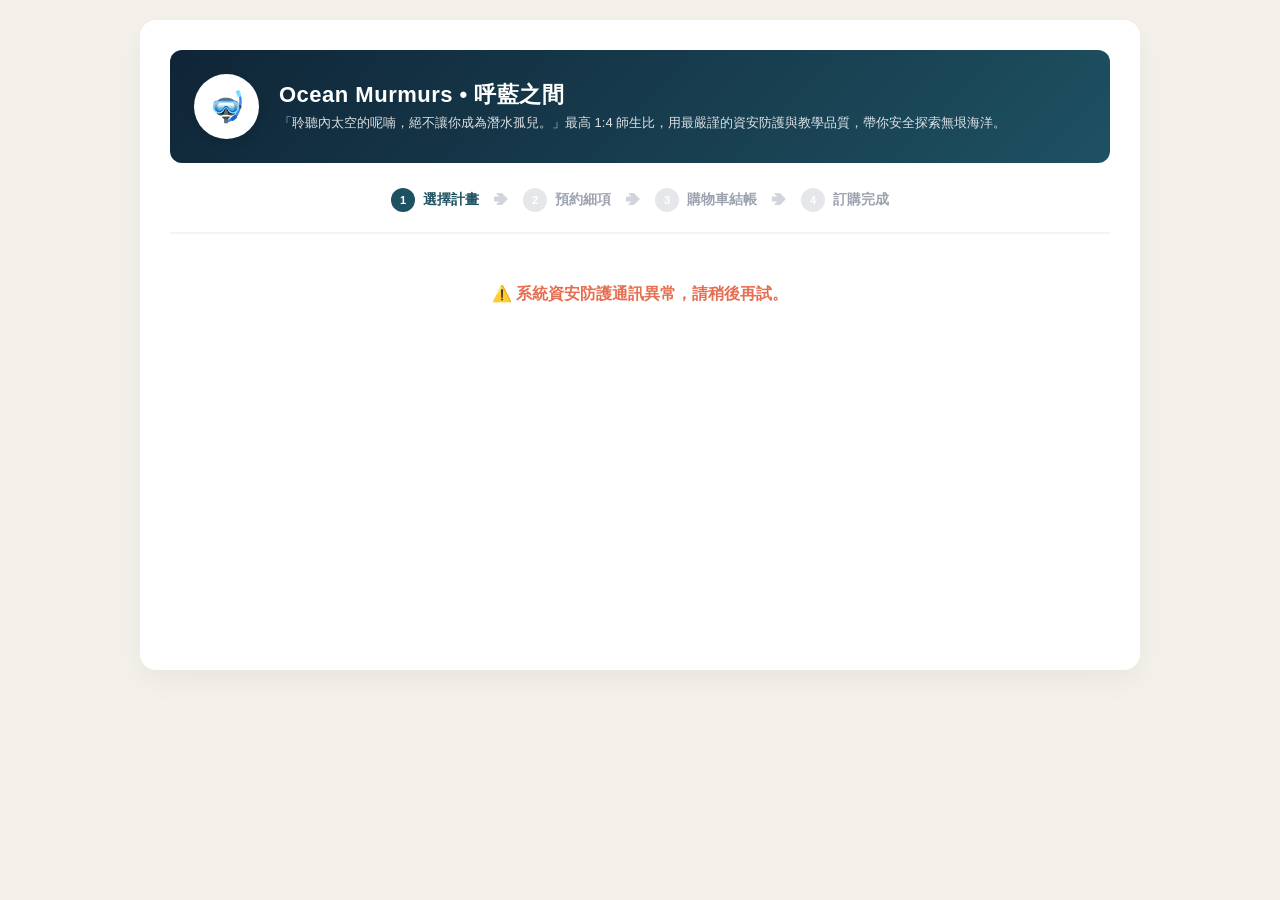
==== index7.html @ fcb880e2 "Add files via upload" ====
<!DOCTYPE html>
<html lang="zh-TW">
<head>
    <meta charset="UTF-8">
    <meta name="viewport" content="width=device-width, initial-scale=1.0">
    <title>Ocean Murmurs • 呼藍之間 | 線上預約系統</title>
    <script src="https://static.line-scdn.net/liff/edge/2/sdk.js"></script>
    <style>
        :root {
            --primary-teal: #1E5162;
            --accent-coral: #E76F51;
            --bg-sand: #F4F1EA;
            --white: #FFFFFF;
            --text-dark: #1F2937;
            --gray-light: #F3F4F6;
            --gray-border: #E5E7EB;
            --text-muted: #94A3B8;
        }

        * { box-sizing: border-box; margin: 0; padding: 0; font-family: -apple-system, BlinkMacSystemFont, "Segoe UI", Roboto, sans-serif; }
        body { background-color: var(--bg-sand); color: var(--text-dark); padding: 20px 10px; }
        
        .container { max-width: 1000px; margin: 0 auto; background: var(--white); border-radius: 16px; overflow: hidden; box-shadow: 0 10px 30px rgba(0,0,0,0.05); min-height: 650px; padding: 30px; position: relative; }

        /* 👑 頂部品牌識別 Banner */
        .brand-section { display: flex; align-items: center; gap: 20px; background: linear-gradient(135deg, #0F2537, var(--primary-teal)); color: white; padding: 24px; border-radius: 12px; margin-bottom: 25px; }
        .brand-logo-img { width: 65px; height: 65px; background: white; border-radius: 50%; display: flex; align-items: center; justify-content: center; font-size: 30px; box-shadow: 0 4px 10px rgba(0,0,0,0.1); flex-shrink: 0; }
        .brand-text h1 { font-size: 22px; font-weight: 700; letter-spacing: 0.5px; }
        .brand-text p { font-size: 13px; opacity: 0.85; margin-top: 4px; line-height: 1.4; }

        /* 🧭 步驟進度條 */
        .steps-bar { display: flex; justify-content: center; align-items: center; gap: 15px; margin-bottom: 30px; border-bottom: 2px solid var(--gray-light); padding-bottom: 20px; font-size: 14px; font-weight: 600; color: #9CA3AF; }
        .step-item { display: flex; align-items: center; gap: 8px; }
        .step-item.active { color: var(--primary-teal); }
        .step-number { width: 24px; height: 24px; border-radius: 50%; background: #E5E7EB; color: white; display: flex; align-items: center; justify-content: center; font-size: 11px; }
        .step-item.active .step-number { background: var(--primary-teal); }
        .step-arrow { color: #D1D5DB; }

        /* SPA 區塊切換 */
        .view-section { display: none; }
        .view-section.active { display: block; animation: fadeIn 0.3s ease-in-out; }

        /* 📂 分類大標題樣式 */
        .category-title { font-size: 16px; font-weight: 700; color: var(--primary-teal); margin: 35px 0 15px 0; border-left: 4px solid var(--primary-teal); padding-left: 10px; display: flex; align-items: center; gap: 6px; }
        .category-title:first-of-type { margin-top: 10px; }

        /* 📊 階段一：產品清單格線 */
        .product-grid { display: grid; grid-template-columns: repeat(3, 1fr); gap: 20px; margin-bottom: 25px; }
        .product-card { border: 1px solid var(--gray-border); border-radius: 12px; overflow: hidden; background: var(--white); display: flex; flex-direction: column; justify-content: space-between; transition: transform 0.2s, box-shadow 0.2s; }
        .product-card:hover { transform: translateY(-4px); box-shadow: 0 8px 20px rgba(0,0,0,0.06); }
        /*.p-img-placeholder { height: 145px; background: linear-gradient(135deg, #2A6F85, var(--primary-teal)); color: white; display: flex; flex-direction: column; justify-content: center; align-items: center; padding: 15px; text-align: center; position: relative; }*/
        /* 📊 階段一：產品卡片頂部區塊樣式（支援動態背景圖與防搶視覺遮罩） */
        .p-img-placeholder { 
            height: 145px; 
            /* 預設無背景圖時的漸層色底 */
            background: linear-gradient(135deg, #2A6F85, var(--primary-teal)); 
            background-size: cover;
            background-position: center;
            color: white; 
            display: flex; 
            flex-direction: column; 
            justify-content: center; 
            align-items: center; 
            padding: 15px; 
            text-align: center; 
            position: relative; 
            z-index: 1;
        }
        
        /* 當有背景圖時，自動透過偽元素加上一層 55% 的深色資安防護濾鏡，確保白字清晰 */
        .p-img-placeholder.has-bg::before {
            content: "";
            position: absolute;
            top: 0; left: 0; right: 0; bottom: 0;
            background: rgba(15, 37, 55, 0.55); /* 暗色遮罩，可依喜好調整 0.55 的透明度 */
            z-index: -1;
        }
        
        /* 確保標題與 Badge 在遮罩之上 */
        .p-img-placeholder > * {
            position: relative;
            z-index: 2;
        }
        .p-img-placeholder h3 { font-size: 15px; margin-top: 8px; line-height: 1.4; font-weight: 600; }
        .p-badge { background: rgba(255,255,255,0.2); font-size: 11px; padding: 2px 8px; border-radius: 4px; width: fit-content; font-weight: 600; }
        .p-content { padding: 18px; flex-grow: 1; display: flex; flex-direction: column; justify-content: space-between; }
        .p-price { font-size: 16px; font-weight: 700; color: var(--accent-coral); margin-bottom: 15px; }

        /* 🔒 舊生學員限定卡片樣式 */
        .product-card.locked-item { border-color: #CBD5E1; background: #FAFAFA; cursor: pointer; }
        .product-card.locked-item:hover { transform: translateY(-4px); box-shadow: 0 8px 20px rgba(0,0,0,0.06); }
        .product-card.locked-item .p-img-placeholder { background: linear-gradient(135deg, #4A626A, #455A64); /*background: linear-gradient(135deg, #A855F7, #7E22CE); */ }
        /* 按鈕改為一致的深灰藍，維持簡約風格 */
        .product-card.locked-item .btn-order {  background: #455A64; }
        .product-card.locked-item .btn-order:hover { background: #1A282D; }
        /* 文字顏色也改為統一的深色或灰色系 */
        .product-card.locked-item .p-price { color: #4A626A !important; }

        /* 🏁 階段二：精美雙欄佈局 */
        .detail-layout { display: grid; grid-template-columns: 1.1fr 0.9fr; gap: 35px; align-items: start; }
        .carousel-wrapper { width: 100%; position: relative; border-radius: 12px; overflow: hidden; box-shadow: 0 4px 12px rgba(0,0,0,0.05); }
        .carousel-aspect-ratio { width: 100%; padding-top: 100%; position: relative; }
        .carousel-container { position: absolute; top: 0; left: 0; width: 100%; height: 100%; display: flex; overflow-x: auto; scroll-snap-type: x mandatory; scroll-behavior: smooth; }
        .carousel-container::-webkit-scrollbar { display: none; }
        .carousel-slide { min-width: 100%; height: 100%; scroll-snap-align: start; }
        .carousel-slide img { width: 100%; height: 100%; object-fit: cover; }
        .carousel-nav-btn { position: absolute; top: 50%; transform: translateY(-50%); background: rgba(0,0,0,0.3); color: white; border: none; width: 36px; height: 36px; border-radius: 50%; cursor: pointer; display: flex; align-items: center; justify-content: center; font-weight: bold; font-size: 18px; z-index: 2; }
        .carousel-nav-btn.prev { left: 10px; }
        .carousel-nav-btn.next { right: 10px; }

        /* 🕒 時段按鈕格線佈局樣式 */
        .slots-grid { display: grid; grid-template-columns: repeat(2, 1fr); gap: 10px; margin-top: 5px; }
        .slot-btn { padding: 12px; background: var(--gray-light); border: 1px solid var(--gray-border); border-radius: 8px; text-align: center; font-size: 13px; font-weight: 500; cursor: pointer; transition: all 0.2s; }
        .slot-btn:hover { background: #E5E7EB; }
        .slot-btn.selected { background: var(--primary-teal); color: var(--white); border-color: var(--primary-teal); font-weight: 600; }
        .alert-box { background: #EFF6FF; border: 1px solid #BFDBFE; color: #1E40AF; padding: 12px; border-radius: 8px; font-size: 13px; margin-top: 10px; line-height: 1.5; display: none; }

        /* 💡 產品說明與排版樣式 */
        .text-info-block { margin-bottom: 25px; border-bottom: 1px solid var(--gray-border); padding-bottom: 20px; }
        .text-info-block h2 { font-size: 22px; color: #111827; font-weight: 700; margin-bottom: 8px; line-height: 1.3; }
        .info-price-row { font-size: 24px; font-weight: 700; color: #1A5A70; margin-bottom: 6px; display: flex; align-items: baseline; gap: 6px; }
        .info-price-row small { font-size: 14px; font-weight: 500; color: #4B5563; }
        .info-promo-subtext { font-size: 13px; color: var(--accent-coral); font-weight: 600; margin-bottom: 4px; }
        .info-original-price { font-size: 13px; color: var(--text-muted); text-decoration: line-through; font-weight: 400; }
        .info-system-declare { font-size: 13px; color: #4B5563; margin: 12px 0 20px 0; border-bottom: 1px solid var(--gray-light); padding-bottom: 12px; }
        .info-system-declare a { color: #50A3BA; text-decoration: none; }
        .info-paragraph { font-size: 14px; color: #2C3E50; line-height: 1.7; margin-bottom: 12px; font-weight: 400; }
        .info-paragraph b { font-weight: 700; color: #111827; }
        .info-warm-notice { font-size: 14px; color: var(--accent-coral); font-weight: 700; line-height: 1.6; margin-top: 18px; margin-bottom: 12px; }
        .info-links-area { margin-top: 15px; display: flex; flex-direction: column; gap: 8px; }
        .info-redirect-link { font-size: 14px; color: #2B9BB4; text-decoration: none; display: flex; align-items: center; gap: 4px; font-weight: 500; }
        .info-redirect-link:hover { text-decoration: underline; }

        /* 🟢 原始按鈕與表單樣式 */
        .btn-order { width: 100%; padding: 12px; background: var(--primary-teal); color: white; border: none; border-radius: 6px; cursor: pointer; font-weight: 600; text-align: center; white-space: nowrap; transition: background 0.2s ease; font-size: 14px; }
        .btn-order:hover { background: #153F4C; }
        .btn-order:active { transform: scale(0.99); }
        
        .button-group { display: flex; gap: 12px; margin-top: 25px; width: 100%; }
        .btn-back { flex: 1; padding: 14px 16px; background: var(--white); color: var(--primary-teal); border: 1px solid var(--primary-teal); border-radius: 8px; font-size: 14px; font-weight: 600; cursor: pointer; text-align: center; white-space: nowrap; transition: all 0.2s; }
        .btn-back:hover { background: var(--gray-light); }
        .btn-next { flex: 1.4; padding: 14px 16px; background: var(--accent-coral); color: white; border: none; border-radius: 8px; font-size: 14px; font-weight: 600; cursor: pointer; text-align: center; white-space: nowrap; transition: background 0.2s; }
        .btn-next:hover { background: #D95D3F; }

        .btn-line-redirect { background: #06C755 !important; color: white !important; font-weight: 700 !important; }
        .btn-line-redirect:hover { background: #05A647 !important; }

        .checkout-layout { display: grid; grid-template-columns: 1.2fr 1fr; gap: 30px; }
        .cart-table { width: 100%; border-collapse: collapse; margin-bottom: 20px; }
        .cart-table th { background: var(--gray-light); padding: 12px; text-align: left; font-size: 14px; }
        .cart-table td { padding: 15px 12px; border-bottom: 1px solid var(--gray-border); font-size: 14px; }
        .deposit-notice { font-size: 12px; color: var(--accent-coral); font-weight: bold; margin-top: 4px; }
        .order-summary-box { background: var(--gray-light); padding: 20px; border-radius: 12px; }
        .summary-row { display: flex; justify-content: space-between; margin-bottom: 12px; font-size: 14px; }
        .summary-row.total { border-top: 1px solid #D1D5DB; padding-top: 12px; font-size: 18px; font-weight: 700; color: var(--accent-coral); }
        .success-view { text-align: center; padding: 40px 20px; }
        .success-icon { font-size: 48px; color: #10B981; margin-bottom: 15px; }

        .form-group { margin-bottom: 20px; }
        .form-group label { display: block; font-size: 14px; font-weight: 600; color: var(--primary-teal); margin-bottom: 8px; }
        .form-group input[type="text"], .form-group input[type="email"], .form-group input[type="date"], .form-group select { width: 100%; padding: 12px; border: 1px solid var(--gray-border); border-radius: 8px; font-size: 14px; outline: none; transition: border 0.2s; background-color: var(--white); }
        .form-group input:focus, .form-group select:focus { border-color: var(--primary-teal); }

        .modal-overlay { position: fixed; top: 0; left: 0; width: 100%; height: 100%; background: rgba(15, 37, 55, 0.6); display: flex; justify-content: center; align-items: center; z-index: 999; opacity: 0; pointer-events: none; transition: opacity 0.3s ease; }
        .modal-overlay.open { opacity: 1; pointer-events: auto; }
        .modal-content { background: var(--white); width: 90%; max-width: 480px; padding: 25px; border-radius: 16px; box-shadow: 0 20px 40px rgba(0,0,0,0.2); animation: modalSlide 0.3s ease; }
        .modal-data-row { display: flex; border-bottom: 1px dashed var(--gray-border); padding: 6px 0; font-size: 14px; }
        .modal-label { width: 110px; color: #64748B; font-weight: 500; }
        .modal-value { flex: 1; font-weight: 600; }

        @keyframes fadeIn { from { opacity: 0; transform: translateY(8px); } to { opacity: 1; transform: translateY(0); } }
        @keyframes modalSlide { from { transform: translateY(20px); opacity: 0; } to { transform: translateY(0); opacity: 1; } }
        
        @media (max-width: 850px) { 
            .product-grid { grid-template-columns: 1fr; } 
            .detail-layout, .checkout-layout { grid-template-columns: 1fr; } 
        }

        /* 💳 金流選單優化 */
        .payment-select-wrapper { position: relative; width: 100%; }
        .payment-select-wrapper select { width: 100%; padding: 14px 16px; font-size: 14px; font-weight: 600; color: var(--text-dark); background-color: var(--white); border: 1px solid var(--gray-border); border-radius: 8px; outline: none; cursor: pointer; transition: all 0.2s ease; -webkit-appearance: none; -moz-appearance: none; appearance: none; }
        .payment-select-wrapper select:hover { border-color: #CBD5E1; }
        .payment-select-wrapper select:focus { border-color: var(--primary-teal); box-shadow: 0 0 0 3px rgba(30, 81, 98, 0.08); }
        .payment-select-wrapper::after { content: "▼"; font-size: 10px; color: var(--primary-teal); position: absolute; right: 16px; top: 50%; transform: translateY(-50%); pointer-events: none; opacity: 0.8; transition: opacity 0.2s; }
        .payment-select-wrapper:hover::after { opacity: 1; }

        

        /* 載入動畫容器 */
#loading-overlay {
    position: fixed; top: 0; left: 0; width: 100vw; height: 100vh;
    background: var(--bg-sand);
    display: flex; flex-direction: column; justify-content: center; align-items: center;
    z-index: 99999;
}

.diver-loader {
    width: 80px; 
    animation: swimUpDown 2s ease-in-out infinite;
    position: relative; z-index: 10;
}

#bubble-container {
    position: absolute; top: 0; left: 0; right: 0; bottom: 0;
    width: 100%; height: 100%; overflow: hidden; pointer-events: none;
    z-index: 5;
}

/* 🟢 核心修正：統一的氣泡標準樣式 */
.bubble {
    position: absolute;
    /* 讓出發點死死鎖定在螢幕中央（文字與潛水員嘴巴附近） */
    top: 52%; 
    width: 12px; height: 12px;
    background: radial-gradient(circle at 30% 30%, rgba(255, 255, 255, 0.9), rgba(186, 230, 253, 0.7));
    border-radius: 50%;
    border: 2px solid rgba(255, 255, 255, 0.9);
    box-shadow: 0 0 8px rgba(125, 211, 252, 0.6);
    /* 預設隱藏，開始動的時候才出現 */
    opacity: 0;
    animation: bubbleRiseUp 2.5s ease-in infinite; /* 統一的向上漂浮動畫，持續 2.5 秒，無限循環 */
}

/* 🟢 核心修正：利用 CSS 分配每顆氣泡不同的左右位置與延遲時間 */
.b1 { left: 48%; animation-delay: 0s; }
.b2 { left: 51%; animation-delay: 0.3s; width: 8px; height: 8px; }
.b3 { left: 47%; animation-delay: 0.6s; width: 16px; height: 16px; }
.b4 { left: 53%; animation-delay: 0.9s; }
.b5 { left: 49%; animation-delay: 1.2s; width: 6px; height: 6px; }
.b6 { left: 52%; animation-delay: 1.5s; width: 14px; height: 14px; }
.b7 { left: 50%; animation-delay: 1.8s; }
.b8 { left: 46%; animation-delay: 2.1s; width: 10px; height: 10px; }

/* 🟢 核心修正：標準的向上漂浮動畫 */
@keyframes bubbleRiseUp {
    0% {
        transform: translate(0, 0) scale(0.6);
        opacity: 0;
    }
    10% {
        opacity: 1; /* 出發後立刻現形 */
    }
    90% {
        opacity: 0.8;
    }
    100% {
        /* 精準向上飄移半個螢幕以上，並微微往左右晃動，模擬真實氣泡 */
        transform: translate(var(--mx, 15px), -60vh) scale(1.3);
        opacity: 0;
    }
}

@keyframes swimUpDown {
    0%, 100% { transform: translateY(0); }
    50% { transform: translateY(-10px); }
}
    </style>
</head>
<body>

<div id="loading-overlay">
    <div id="bubble-container">
        <div class="bubble b1"></div>
        <div class="bubble b2"></div>
        <div class="bubble b3"></div>
        <div class="bubble b4"></div>
        <div class="bubble b5"></div>
        <div class="bubble b6"></div>
        <div class="bubble b7"></div>
        <div class="bubble b8"></div>
    </div>
    
    <img src="images/sea.png" class="diver-loader" alt="Diver">
    
    <div style="color: var(--primary-teal); font-weight: 600; margin-top: 20px; text-align: center; z-index: 20;">
        <span id="loading-text">正準備深潛至內太空...</span><br>
        <span style="font-size: 13px; font-weight: normal; color: #64748B;" id="loading-sub">請稍後，「Ocean Murmurs • 呼藍之間」系統正在確認課程項目。</span>
    </div>
</div>

<div class="container">
    <div class="brand-section">
        <div class="brand-logo-img">🤿</div>
        <div class="brand-text">
            <h1>Ocean Murmurs • 呼藍之間</h1>
            <p>「聆聽內太空的呢喃，絕不讓你成為潛水孤兒。」最高 1:4 師生比，用最嚴謹的資安防護與教學品質，帶你安全探索無垠海洋。</p>
        </div>
    </div>

    <div class="steps-bar">
        <div class="step-item active" id="step1-label"><span class="step-number">1</span> 選擇計畫</div>
        <div class="step-arrow">➔</div>
        <div class="step-item" id="step2-label"><span class="step-number">2</span> 預約細項</div>
        <div class="step-arrow">➔</div>
        <div class="step-item" id="step3-label"><span class="step-number">3</span> 購物車結帳</div>
        <div class="step-arrow">➔</div>
        <div class="step-item" id="step4-label"><span class="step-number">4</span> 訂購完成</div>
    </div>

    <div id="section-list" class="view-section active"></div>

    <div id="section-detail" class="view-section">
        <div class="detail-layout">
            <div class="info-side-block">
                <div class="carousel-wrapper">
                    <div class="carousel-aspect-ratio">
                        <button class="carousel-nav-btn prev" type="button" onclick="scrollCarousel(-1)">‹</button>
                        <button class="carousel-nav-btn next" type="button" onclick="scrollCarousel(1)">›</button>
                        <div class="carousel-container" id="carouselId">
                            <div class="carousel-slide"><img src="https://images.unsplash.com/photo-1544551763-46a013bb70d5?q=80&w=600&auto=format&fit=cover"></div>
                            <div class="carousel-slide"><img src="https://images.unsplash.com/photo-1682687220063-4742bd7fd538?q=80&w=600&auto=format&fit=cover"></div>
                        </div>
                    </div>
                </div>
            </div>

            <div class="detail-form">
                <div class="text-info-block" id="dynamic-product-info"></div>
                <div id="booking-fields-wrapper">
                    <div class="form-group">
                        <label>預約日期 *</label>
                        <input type="date" id="bookingDate" onchange="handleDateChange()">
                        <div id="fdAlert" class="alert-box"></div>
                    </div>
                    <div class="form-group">
                        <label>選擇預約時段場次 *</label>
                        <div class="slots-grid"></div>
                    </div>
                    <div class="form-group">
                        <label>預約人數 *</label>
                        <select id="paxCount">
                            <option value="1">1 人</option>
                        </select>
                    </div>
                    <div class="form-group">
                        <label>▎針對性技巧加選服務 (可多選)</label>
                        <!-- 🟢 舊的 select 刪掉，改成這格 div 容器，用來動態塞入多個 Checkbox -->
                        <div id="addon-checkbox-container" style="display: flex; flex-direction: column; gap: 10px; margin-top: 8px; background: #F9FAFB; padding: 12px; border-radius: 8px; border: 1px solid var(--gray-border);">
                            <!-- JS 會把多選框自動生在這裡 -->
                        </div>
                    </div>
                </div>
                <div class="button-group" id="detail-action-buttons"></div>
            </div>
        </div>
    </div>

    <div id="section-cart" class="view-section">
        <div class="checkout-layout">
            <div>
                <h3 style="margin-bottom: 15px; color: var(--primary-teal);">🛒 您的購物車明細</h3>
                <table class="cart-table">
                    <thead>
                        <tr>
                            <th>商品項目</th>
                            <th>售價</th>
                            <th>數量 / 天數</th>
                            <th>小計</th>
                        </tr>
                    </thead>
                    <!-- 🟢 改為動態容器，JS 會在這裡把主商品與加購項目一條條列出來 -->
                    <tbody id="cart-tbody">
                        <!-- 動態渲染區域 -->
                    </tbody>
                </table>

                <h3 style="margin-bottom: 15px; color: var(--primary-teal); margin-top: 30px;">📋 安全報名學員資訊</h3>
                <div class="form-group">
                    <label>真實中文姓名 *</label>
                    <input type="text" id="custName" required placeholder="請輸入學員中文姓名">
                </div>
                <div class="form-group">
                    <label>聯絡 Email *</label>
                    <input type="email" id="custEmail" required placeholder="用於接收電子憑證信件">
                </div>
                <div class="form-group">
                    <label>LINE 安全認證 ID狀態 *</label>
                    <input type="text" id="lineIdDisplay" readonly style="background: #F3F4F6;" value="LINE ID 驗證中...">
                    <div id="lineWarning" class="line-warning-box" style="background: #FFF9E6; border: 1px solid #FFE0B2; color: #E65100; padding: 12px; border-radius: 8px; font-size: 13px; margin-top: 8px; line-height: 1.5; display: none;">
                        ⚠️ <b>系統提示</b>：未成功取得 LINE 憑證。請於付款後加入官方 LINE，並提供「中文姓名」與「訂單編號」以利手動綁定通知。
                    </div>
                </div>
            </div>

            <div>
                <div class="order-summary-box">
                    <h3 style="margin-bottom: 15px; border-bottom: 1px solid #D1D5DB; padding-bottom: 8px;">統一金流收銀台</h3>
                    
                    <div style="margin-bottom: 15px; background: #FFF; padding: 12px; border-radius: 8px; border: 1px solid var(--gray-border);">
                        <div class="form-group" style="margin-bottom: 10px;">
                            <label style="font-size: 13px; margin-bottom: 4px;">🎟️ 官方活動優惠碼</label>
                            <div style="display: flex; gap: 8px;">
                                <input type="text" id="promoCodeInput" placeholder="請輸入活動代碼" style="padding: 8px; font-size: 13px;">
                                <button type="button" class="btn-order" style="width: auto; padding: 0 12px; font-size: 13px;" onclick="validateCodeViaGAS('promo')">套用</button>
                            </div>
                            <div id="promoCodeMessage" style="font-size: 12px; margin-top: 4px; display: none;"></div>
                        </div>
                        
                        <div class="form-group" style="margin-bottom: 0;">
                            <label style="font-size: 13px; margin-bottom: 4px;">🤝 舊學員推薦人姓名/代碼</label>
                            <div style="display: flex; gap: 8px;">
                                <input type="text" id="referralCodeInput" placeholder="請輸入舊生姓名或代碼" style="padding: 8px; font-size: 13px;">
                                <button type="button" class="btn-order" style="width: auto; padding: 0 12px; font-size: 13px;" onclick="validateCodeViaGAS('referral')">綁定</button>
                            </div>
                            <div id="referralCodeMessage" style="font-size: 12px; margin-top: 4px; display: none;"></div>
                        </div>
                    </div>
                
                    <div class="summary-row"><span>商品全額總計</span><span id="summary-full-total"></span></div>
                    
                    <div class="summary-row" id="summary-promo-discount-row" style="color: #10B981; display: none;">
                        <span>活動代碼折抵 (現場折)</span><span id="summary-promo-discount">-$0</span>
                    </div>
                    <div class="summary-row" id="summary-referral-discount-row" style="color: #10B981; display: none;">
                        <span>舊帶新推薦折抵 (現場折)</span><span id="summary-referral-discount">-$0</span>
                    </div>
                
                    <div class="summary-row" style="color: #64748B;"><span>剩餘現場尾款 (現場付)</span><span id="summary-discount"></span></div>
                    
                    <div class="summary-row total"><span>本次應付訂金 (50%)</span><span id="summary-deposit"></span></div>
                    
                    <div style="margin-top: 20px;">
                        <label style="font-size: 13px; font-weight: 700; color: var(--primary-teal); display:block; margin-bottom: 8px;">選擇安全支付工具</label>
                        <div class="payment-select-wrapper">
                            <select id="paymentMethod">
                                <option value="credit_card">💳 PayUni 統一金流 - 線上刷卡</option>
                                <option value="line_pay">🟢 PayUni 統一金流 - LINE Pay 快速付</option>
                            </select>
                        </div>
                    </div>
                    <div class="button-group" style="flex-direction: column;">
                        <button class="btn-next" id="payBtn" style="width: 100%;" onclick="openConfirmationModal()">安全送出訂單並跳轉支付</button>
                        <button class="btn-back" style="width: 100%;" onclick="navigateBack()">← 返回修改日期場次</button>
                    </div>
                </div>
            </div>
        </div>
    </div>

    <div id="section-success" class="view-section">
        <div class="success-view">
            <div class="success-icon">✓</div>
            <h2>預約與訂金支付完成！</h2>
            <div style="max-width: 500px; margin: 40px auto 0 auto; text-align: left; background: var(--gray-light); padding: 25px; border-radius: 8px; font-size: 14px; line-height: 1.8;">
                <div style="font-weight: 700; color: var(--primary-teal); border-bottom: 1px solid #D1D5DB; margin-bottom: 8px; padding-bottom: 4px;">⚙️ 自動化即時通知處理狀態：</div>
                <div>📧 <b>Email 行前通知信</b>：已透過後端安全寄送至您的信箱。</div>
                <div>🟢 <b>LINE 官方客服通知</b>：資料已排隊處理，請注意您的 LINE 通知訊息。</div>
            </div>
            <button class="btn-next" style="max-width: 250px; margin-top: 35px;" onclick="resetAndReturnHome()">返回選擇其他計畫</button>
        </div>
    </div>
</div>

<div class="modal-overlay" id="confirmModal">
    <div class="modal-content">
        <div class="modal-header">🛡️ 報名資料安全核對</div>
        <div class="modal-body">
            <p style="margin-bottom: 12px; color: #64748B; font-size: 13px;">請確認以下資訊是否正確，送出後將加密傳輸至統一安全金流：</p>
            <div class="modal-data-row"><div class="modal-label">學員姓名</div><div class="modal-value" id="m-name"></div></div>
            <div class="modal-data-row"><div class="modal-label">電子信箱</div><div class="modal-value" id="m-email"></div></div>
            <div class="modal-data-row"><div class="modal-label">預約項目</div><div class="modal-value" id="m-plan"></div></div>
            <div class="modal-data-row"><div class="modal-label">預約時間</div><div class="modal-value" id="m-datetime"></div></div>
            <div class="modal-data-row"><div class="modal-label">預約人數</div><div class="modal-value" id="m-pax"></div></div>
            <div class="modal-data-row" style="border-bottom:none; margin-top:10px; background:#FFF5F3; padding:8px; border-radius:6px;">
                <div class="modal-label" style="color:var(--accent-coral);">本次應付訂金</div>
                <div class="modal-value" id="m-deposit" style="color:var(--accent-coral); font-size:16px;"></div>
            </div>
            <div class="button-group" style="margin-top: 20px;">
                <button class="btn-back" type="button" onclick="closeConfirmationModal()">返回修改</button>
                <button class="btn-next" type="button" onclick="executeFinalCheckout()">資料無誤，前往支付</button>
            </div>
        </div>
    </div>
</div>

<div class="modal-overlay" id="policyModal">
    <div class="modal-content" style="max-height: 80vh; overflow-y: auto; padding: 20px;">
        <!-- 彈窗標頭 -->
        <div class="modal-header" style="font-weight:700; font-size: 18px; margin-bottom:15px; border-bottom:1px solid #eee; padding-bottom:10px;">📜 課程細節與安全規範</div>
        
        <!-- 統一的內容區塊 -->
        <div class="modal-body" style="font-size: 14px; line-height: 1.8; color: #374151; text-align: left;">
            <p style="margin-bottom: 20px; color: #4b5563;">為了您的潛水安全，請務必詳細閱讀以下規範：</p>
            
            <!-- 第一部分 -->
            <p style="font-weight: bold; font-size: 15px; color: #1f2937; background-color: #f3f4f6; padding: 4px 10px; border-left: 4px solid #3b82f6; margin: 20px 0 10px 0;">一、健康與安全須知</p>
            <div style="padding-left: 8px;">
                <p style="margin-bottom: 12px;"><strong>1. 飲酒與熬夜規定：</strong> 潛水運動極度消耗體能且對身體狀況要求嚴格。潛水前 24 小時內嚴禁飲酒，且請務必保持充足睡眠。若現場經教練評估因宿醉、疲勞或熬夜導致身體狀況不佳，基於安全考量，教練有權拒絕您下水，該筆訂金恕不退還。</p>
                <p style="margin-bottom: 12px;"><strong>2. 健康申報：</strong> 如患有心臟病、高血壓、氣喘、癲癇、耳鼻喉疾病、近期手術或懷孕等情況，請務必於報名前主動告知。隱匿病情導致的任何風險須自行負責。</p>
                <p style="margin-bottom: 12px;"><strong>3. 身份核對：</strong> 請於課程當日攜帶個人有效身分證件（正本），以利保險登錄及身分核對。</p> 
            </div>

            <!-- 第二部分 -->
            <p style="font-weight: bold; font-size: 15px; color: #1f2937; background-color: #f3f4f6; padding: 4px 10px; border-left: 4px solid #3b82f6; margin: 25px 0 10px 0;">二、預訂與退改規範</p>
            <div style="padding-left: 8px;">
                <p style="margin-bottom: 12px;"><strong>1. 個人因素：</strong> 若因個人行程更動、遲到或未出席，訂金恕不退還。</p>
                <p style="margin-bottom: 12px;"><strong>2. 不可抗力因素：</strong> 若遇颱風、惡劣海況或政府發布相關禁令，導致無法執行水域活動，將優先協助更改日期，或依相關規定處理退費事宜。</p>
                <p style="margin-bottom: 12px;"><strong>3. 遲到規範：</strong> 為確保課程順利進行，請務必準時抵達指定地點。遲到超過 30 分鐘者，視同放棄當日課程，費用不予退還。</p>
            </div>

            <!-- 第三部分 -->
            <p style="font-weight: bold; font-size: 15px; color: #1f2937; background-color: #f3f4f6; padding: 4px 10px; border-left: 4px solid #3b82f6; margin: 25px 0 10px 0;">三、潛水注意事項</p>
            <div style="padding-left: 8px;">
                <p style="margin-bottom: 12px;"><strong>1. 物品保管：</strong> 請勿攜帶貴重物品至現場。</p>
                <p style="margin-bottom: 12px;"><strong>2. 安全紀律：</strong> 請務必遵從教練現場指導，嚴禁未經允許脫離隊伍或自行操作裝備。</p>
                <p style="margin-bottom: 12px;"><strong>3. 身體狀況：</strong> 若於潛水過程中感到身體不適（如耳壓無法平衡、暈眩等），請立即向教練示意，切勿勉強。</p>
            </div>

            <!-- 底部警告 -->
            <p style="margin-top: 25px; margin-bottom: 5px; font-weight: bold; color: #d97706; font-size: 14px; text-align: center;">⚠️ 報名即代表您已充分了解並同意上述安全規範。</p>
        </div>

        <!-- 關閉按鈕 -->
        <button class="btn-order" style="margin-top:20px;" onclick="closePolicyModal()">了解並關閉</button>
    </div>
</div>

<script>
    const BACKEND_URL = 'https://your-zeabur-app.zeabur.app'; 
    const LIFF_ID = 'YOUR_LINE_LIFF_ID'; 
    const GS_API_URL = 'https://script.google.com/macros/s/AKfycbz9pbUvdLHiTWmhgsEJNYbcF5UbNx-N1_1SS2fyEVLAjLShMzuJiNtVW1iFp-lmvk6W/exec'; 
    const lineid = '@898yqsqi'; // @您的LINEID，若需要測試可直接填入開發者的LINE ID
    const OM_Img_Url = 'https://images.unsplash.com/photo-1544551763-46a013bb70d5?q=80&w=600&auto=format&fit=cover'; // 潛水品牌形象主圖防破版

    let PLAN_DETAILS = {}; 
    let currentOrder = { 
        code: '', name: '', basePrice: 0, addonCode: '', addonPrice: 0, 
        date: '', slot: '', pax: 1, fullTotal: 0, deposit: 0,
        // 新增以下欄位用於儲存優惠狀態
        promoCode: '', promoDiscount: 0,
        referralCode: '', referralDiscount: 0
    };
    let userIdToken = '';
    let selectedSlotText = '';
    let currentStep = 1;

    const STEP_VIEWS = {
        1: { section: 'section-list', label: 'step1-label' },
        2: { section: 'section-detail', label: 'step2-label' },
        3: { section: 'section-cart', label: 'step3-label' },
        4: { section: 'section-success', label: 'step4-label' }
    };

    /**
     * ─── 核心功能 1：從 Google Sheet API 撈取並動態建構資料 ───
     */
    async function fetchPlanDetails() {
        try {
            const response = await fetch(GS_API_URL);
            const result = await response.json();
            if (result.success) {
                PLAN_DETAILS = result.data;
                console.log('🎉 Google Sheet 資料庫整合成功：', PLAN_DETAILS);
                
                // 1. 執行列表渲染
                renderProductList();
                
                // 2. 🟢 關鍵修正：資料渲染成功後，優雅淡出並完全關閉 Loading 遮罩，絕不與主網頁重疊
                const loader = document.getElementById('loading-overlay');
                if (loader) {
                    loader.style.opacity = '0';
                    loader.style.transition = 'opacity 0.5s ease';
                    setTimeout(() => {
                        loader.style.display = 'none';
                    }, 500); // 0.5秒淡出動畫結束後，徹底從 DOM 中隱藏
                }
                
                // 3. 處理步驟與路由路由切換
                const urlParams = new URLSearchParams(window.location.search);
                const stepFromUrl = parseInt(urlParams.get('step')) || 1;
                changeStep(stepFromUrl, false); 
            } else {
                console.error('Google Sheet 資料解析錯誤');
                hideLoaderFallback();
            }
        } catch (error) {
            console.error('無法連線至 Google Sheet API。', error);
            hideLoaderFallback();
            
            // 系統異常防呆提示
            const sectionList = document.getElementById('section-list');
            if (sectionList) {
                sectionList.innerHTML = '<div style="color:var(--accent-coral); padding:20px; text-align:center; font-weight:600;">⚠️ 系統資安防護通訊異常，請稍後再試。</div>';
            }
        }
    }

    // 🟢 防呆輔助函式：確保通訊失敗時，也不會讓轉圈/潛水員卡在網頁畫面上
    function hideLoaderFallback() {
        const loader = document.getElementById('loading-overlay');
        if (loader) {
            loader.style.display = 'none';
        }
    }

    /**
     * ─── 核心功能 2：動態渲染第一頁的產品分組列表 ───
     */
    function renderProductList() {
        const sectionList = document.getElementById('section-list');
        if (!sectionList || Object.keys(PLAN_DETAILS).length === 0) return;
        
        // 根據 API 中的 kindName 自動分組 (單一事實來源)
        const grouped = Object.values(PLAN_DETAILS).reduce((acc, p) => {
            if(!acc[p.kindName]) acc[p.kindName] = [];
            acc[p.kindName].push(p);
            return acc;
        }, {});

        let listHTML = '';

        for (const [catName, products] of Object.entries(grouped)) {
            const isTour = catName.includes('休閒潛旅');
            listHTML += `<div class="category-title">${catName}</div><div class="product-grid">`;
            
            products.sort((a,b) => a.sort - b.sort).forEach(product => {
                const isLocked = product.id.startsWith('tour_');
                
                // 1. 萃取圖片網址 (優先用 bgurl，沒有就自動抓 carousel 第一張)
                //【超級防呆改動】：優先看 bgurl 有沒有填，如果沒填，自動拿 carousel 的第一張圖網址當背景
                let targetImgUrl = "";
                if (product.bgurl && product.bgurl.trim() !== "") {
                    targetImgUrl = product.bgurl.trim();
                } else if (product.carousel && product.carousel.length > 0 && product.carousel[0].url) {
                    targetImgUrl = product.carousel[0].url.trim();
                }
    
                const hasBg = targetImgUrl !== "";
                let cardStyle = "";
                
                // 2. 🟢 修正錯誤的 CSS 拼接：多重背景必須相互獨立，不能把 url() 塞進 linear-gradient() 括號裡
                if (isLocked) {
                    if (hasBg) {
                        // 有圖的舊生專區：深灰藍半透明遮罩層 (第一層) + 試算表圖片 (第二層)
                        cardStyle = `background-image: linear-gradient(135deg, rgba(74, 98, 106, 0.85), rgba(69, 90, 100, 0.85)), url('${targetImgUrl}');`;
                    } else {
                        // 沒圖的舊生專區：純色漸層
                        cardStyle = `background-image: linear-gradient(135deg, #4A626A, #455A64);`;
                    }
                    cardStyle += ` background-size: cover; background-position: center; background-repeat: no-repeat;`;
                } else if (hasBg) {
                    // 常規課程：輕度遮罩層 + 圖片
                    cardStyle = `background-image: linear-gradient(rgba(30, 81, 98, 0.2), rgba(15, 37, 55, 0.4)), url('${targetImgUrl}'); background-size: cover; background-position: center; background-repeat: no-repeat;`;
                }

                let badgeText = product.promoText ? product.promoText.split('！')[0].split('（')[0] : '精選推薦';
                if (isLocked) badgeText = '舊生學員限定';   
                
                // ──────────────────────────────────────────────────────────────
                // 🟢 新增：動態判斷列表卡片是否顯示原價（帶刪除線）
                // ──────────────────────────────────────────────────────────────
                let cardPriceHTML = "";
                if (isLocked) {
                    cardPriceHTML = '★ 點此查看行程藍圖';
                } else {
                    const currentPrice = Number(product.price).toLocaleString();
                    const originalPrice = Number(product.originalPrice).toLocaleString();
                    
                    // 如果有填原價，且原價大於目前售價，就加上刪除線樣式顯示
                    if (product.originalPrice && Number(product.originalPrice) > Number(product.price)) {
                        cardPriceHTML = `NT$ ${currentPrice} <span class="info-original-price" style="margin-left:6px; font-size:12px; color:var(--text-muted); text-decoration:line-through; font-weight:400;">原價 NT$ ${originalPrice}</span>`;
                    } else {
                        cardPriceHTML = `NT$ ${currentPrice}`;
                    }
                }
                // ──────────────────────────────────────────────────────────────

                listHTML += `
                    <div class="product-card ${isLocked ? 'locked-item' : ''}" >
                        <div class="p-img-placeholder ${hasBg && !isLocked ? 'has-bg' : ''}" style="${cardStyle}">
                            <span class="p-badge">${badgeText}</span>
                            <h3>${product.title.split('｜')[0]}</h3>
                        </div>
                        <div class="p-content">
                            <p style="font-size: 13px; color:#6B7280; margin-bottom: 10px;">${product.ActivityDescription ? product.ActivityDescription.substring(0, 100) : ''}...</p>
                            
                            <!-- 🟢 替換此處：直接引入剛剛動態組裝好的 cardPriceHTML -->
                            <div class="p-price" style="${isLocked ? 'color:#455A64; font-size:14px;' : ''}">${cardPriceHTML}</div>
                            
                            <button class="btn-order" style="${isLocked ? 'background:#455A64;' : ''}" onclick="selectProduct('${product.id}', '${product.title.split('｜')[0]}', ${product.price})">${isLocked ? '查看計畫細節' : '立即預訂'}</button>
                        </div>
                    </div>`;
                
                //listHTML += `
                //    <div class="product-card ${isLocked ? 'locked-item' : ''}" >
                //        <div class="p-img-placeholder ${hasBg && !isLocked ? 'has-bg' : ''}" style="${cardStyle}">
                //            <span class="p-badge">${badgeText}</span>
                //            <h3>${product.title.split('｜')[0]}</h3>
                //        </div>
                //        <div class="p-content">
                //            <p style="font-size: 13px; color:#6B7280; margin-bottom: 10px;">${product.warmNotice ? product.warmNotice.substring(0, 30) : ''}...</p>
                //            
                //            <!-- 🟢 替換此處：直接引入剛剛動態組裝好的 cardPriceHTML -->
                //            <div class="p-price" style="${isLocked ? 'color:#455A64; font-size:14px;' : ''}">${cardPriceHTML}</div>
                //            
                //            <button class="btn-order" style="${isLocked ? 'background:#455A64;' : ''}" onclick="selectProduct('${product.id}', '${product.title.split('｜')[0]}', ${product.price})">${isLocked ? '查看計畫細節' : '立即預訂'}</button>
                //        </div>
                //    </div>`;
            });
            listHTML += `</div>`;
        }
        sectionList.innerHTML = listHTML;
    }

    /**
     * ─── 核心功能 3：網頁與 LINE LIFF 初始化 ───
     */
    async function initLIFF() {
        // 🟢 調整順序：先優雅等待 API 撈取與初次渲染完畢後，再發起 LINE 身分憑證握手
        await fetchPlanDetails(); 
        try {
            await liff.init({ liffId: LIFF_ID });
            if (!liff.isLoggedIn()) {
                liff.login();
            } else {
                userIdToken = liff.getIDToken(); 
                document.getElementById('lineIdDisplay').value = "✓ LINE 安全憑證金鑰已就緒";
                document.getElementById('lineIdDisplay').style.color = "#10B981";
            }
        } catch (error) {
            document.getElementById('lineIdDisplay').value = "⚠️ 未能成功取得 LINE 綁定";
            document.getElementById('lineIdDisplay').style.color = "#DC2626";
            document.getElementById('lineWarning').style.display = "block";
        }
        
        const urlParams = new URLSearchParams(window.location.search);
        if(!urlParams.has('step')) {
            history.replaceState({ step: 1 }, "Step 1", "?step=1");
        }
    }

    /**
     * ─── 核心功能 4：選擇產品並動態渲染時段場次與加購 ───
     */
    function selectProduct(code, name, price) {
        if (window.event) window.event.stopPropagation();

        const details = PLAN_DETAILS[code];
        if (!details) {
            alert('系統提示：找不到該項目的詳細資料。');
            return;
        }

        // ──────────────────────────────────────────────────────────────
        // 🟢 核心修改區域：動態渲染輪播圖 (Carousel Carousel Slide)
        // ──────────────────────────────────────────────────────────────
        const container = document.getElementById('carouselId');
        if (container) {
            // 先清空原本寫死的 Unsplash 測試圖片，並保留左右切換按鈕
            container.innerHTML = `
                <button class="carousel-nav-btn prev" type="button" onclick="scrollCarousel(-1)">‹</button>
                <button class="carousel-nav-btn next" type="button" onclick="scrollCarousel(1)">›</button>
            `;
     
            if (details.carousel && details.carousel.length > 0) {
                // 遍歷 API 回傳的 carousel 陣列，動態組裝 img 標籤
                details.carousel.forEach(imgObj => {
                    const slide = document.createElement('div');
                    slide.className = 'carousel-slide';
                    slide.innerHTML = `<img src="${imgObj.url}" alt="${imgObj.text || '呼藍之間'}" loading="lazy">`;
                    container.appendChild(slide);
                });
            } else if (details.bgurl && details.bgurl.trim() !== "") {
                // 防呆機制：若 carousel 欄位剛好沒填，則自動降級使用主 bgurl 填滿單張輪播
                const slide = document.createElement('div');
                slide.className = 'carousel-slide';
                slide.innerHTML = `<img src="${details.bgurl}" alt="${name}" loading="lazy">`;
                container.appendChild(slide);
            } else {
                // 完全無圖時的預設潛水品牌形象主圖防破版
                const slide = document.createElement('div');
                slide.className = 'carousel-slide';
                slide.innerHTML = `<img src="${OM_Img_Url}" alt="Ocean Murmurs">`;
                container.appendChild(slide);
            }
            
            // 渲染完成後，強制重設輪播圖捲軸回到最左側第一張
            container.scrollLeft = 0;
        }
        // ──────────────────────────────────────────────────────────────
        // 🟢 核心修改區域結束（下方維持你原本的 infoHTML、fieldsWrapper 邏輯即可）
        // ──────────────────────────────────────────────────────────────


        currentOrder.code = code;
        currentOrder.name = name;
        currentOrder.basePrice = Number(price);

        const infoBlock = document.getElementById('dynamic-product-info');
        const fieldsWrapper = document.getElementById('booking-fields-wrapper');
        const buttonGroup = document.getElementById('detail-action-buttons');

        // ──────────────────────────────────────────────────────────────
        // 🟢 修改區域：補上原價顯示邏輯
        // ──────────────────────────────────────────────────────────────
        let priceHTML = "";
        if (code.startsWith('tour_')) {
            priceHTML = '<small>OceanMurmurs 學員專屬行程 • 不開放線上直接預訂</small>';
        } else {
            const price = Number(details.price).toLocaleString();
            const originalPrice = Number(details.originalPrice).toLocaleString();
            
            // 如果有原價且原價大於售價，才顯示刪除線的原價
            if (details.originalPrice > details.price) {
                priceHTML = `NT$ ${price} <span class="info-original-price" style="margin-left:9px;">原價 NT$ ${originalPrice}</span>`;
            } else {
                priceHTML = `NT$ ${price}`;
            }
        }

        let infoHTML = `<h2>${details.title}</h2>
                        <div class="info-price-row">${priceHTML}</div>
                        <div class="info-system-declare">※ 此為線上系統，<a href="javascript:void(0)" onclick="openPolicyModal()">課程細節與安全規範政策內容請至此瀏覽</a>。</div>`;
        // 🟢 動態組裝介紹內文，將試算表的 admin_note (我的說明) 漂亮地顯示在畫面上
        //let infoHTML = `<h2>${details.title}</h2>
        //                <div class="info-price-row">${priceHTML}</div>
        //                
        //                <!-- 新增：如果有 admin_note 說明，用一格漂亮的小區塊呈現包含項目 -->
        //                ${details.admin_note ? `
        //                    <div style="background: #F8FAFC; border: 1px solid #E2E8F0; padding: 12px; border-radius: 8px; margin: 15px 0; font-size: 13.5px; line-height: 1.6; color: #334155;">
        //                        <strong style="color: var(--primary-teal); display: block; margin-bottom: 4px;">📦 方案包含項目說明：</strong>
        //                        ${details.admin_note}
        //                    </div>
        //                ` : ''}
        //                
        //                <div class="info-system-declare">※ 此為線上系統，<a href="javascript:void(0)" onclick="openPolicyModal()">課程細節與安全規範政策內容請至此瀏覽</a>。</div>`;
        // ──────────────────────────────────────────────────────────────

        
        if (details.paragraphs && details.paragraphs.length > 0) {
            details.paragraphs.forEach(p => infoHTML += `<p class="info-paragraph">${p}</p>`);
        }
        infoHTML += `<div class="info-warm-notice">${details.warmNotice}</div>`;
        infoBlock.innerHTML = infoHTML;

        // 如果是舊生限定的潛旅區塊，隱藏時段表單，直接導向官方 LINE 客服索取簡章
        if (code.startsWith('tour_')) {
            fieldsWrapper.style.display = 'none';
            buttonGroup.innerHTML = `<button class="btn-back" type="button" onclick="navigateBack()">← 返回計畫列表</button>
                                     <button class="btn-next btn-line-redirect" type="button" onclick="window.location.href='https://line.me/R/ti/p/${lineid}'">💬 私訊官方 LINE 索取專屬簡章</button>`;
        } else {
            fieldsWrapper.style.display = 'block';
            buttonGroup.innerHTML = `
                <button class="btn-back" type="button" onclick="navigateBack()">← 返回上一頁</button>
                <button class="btn-next" type="button" onclick="goToCart()">加入購物車並下一步</button>
            `;

            // 動態場次按鈕渲染
            const slotsGrid = document.querySelector('.slots-grid');
            slotsGrid.innerHTML = ''; 
            if (details.slots && details.slots.length > 0) {
                details.slots.forEach(slotName => {
                    const btn = document.createElement('div');
                    btn.className = 'slot-btn';
                    btn.innerText = slotName;
                    btn.onclick = function() {
                        document.querySelectorAll('.slot-btn').forEach(b => b.classList.remove('selected'));
                        btn.classList.add('selected');
                        selectedSlotText = slotName;
                    };
                    slotsGrid.appendChild(btn);
                });
            } else {
                slotsGrid.innerHTML = '<div style="color:var(--accent-coral); font-size:13px; padding: 5px 0; grid-column: span 2;">⚠️ 本方案無固定場次，報名後將由小編人工為您安排。</div>';
            }

            // ──────────────────────────────────────────────────────────────
            // 新增：根據資料庫 maxPax 動態生成預約人數下拉選單
            // 終極修正：對齊資料庫欄位名稱 details.peopleCount 動態生成人數選單
            // ──────────────────────────────────────────────────────────────
            const paxSelect = document.getElementById('paxCount');
            if (paxSelect) {
                paxSelect.innerHTML = ''; // 先清空下拉選單的舊選項
                
                // 🔑 關鍵改動：你的 Google Sheet 回傳欄位叫做 peopleCount，在此精準讀取
                const maxLimit = details.peopleCount ? parseInt(details.peopleCount) : 4; 
                
                // 跑迴圈動態吐出 1 到上限值的選單節點
                for (let i = 1; i <= maxLimit; i++) {
                    const opt = document.createElement('option');
                    opt.value = i;
                    // 當數值到達上限時，加上 (上限) 的防呆視覺提示
                    opt.innerText = i === maxLimit ? `${i} 人 (上限)` : `${i} 人`;
                    paxSelect.appendChild(opt);
                }
            }
            // ──────────────────────────────────────────────────────────────

            // 動態增值加購服務選單
            //const addonSelect = document.getElementById('addon-select');
            //addonSelect.innerHTML = '<option value="none" data-price="0">不加購額外服務</option>'; 
            //if (details.addons && details.addons.length > 0) {
            //    details.addons.forEach(addon => {
            //        const opt = document.createElement('option');
            //        opt.value = addon.type; 
            //        opt.setAttribute('data-price', addon.price);
            //        opt.innerText = `${addon.text} — +$${addon.price.toLocaleString()}`;
            //        addonSelect.appendChild(opt);
            //    });
            //}
            // ──────────────────────────────────────────────────────────────
            // 🟢 調整：將加購服務改為 Checkbox 多選框動態生成
            // ──────────────────────────────────────────────────────────────
            const addonContainer = document.getElementById('addon-checkbox-container');
            if (addonContainer) {
                addonContainer.innerHTML = ''; // 先刷空舊的容器内容
                
                if (details.addons && details.addons.length > 0) {
                    details.addons.forEach((addon, index) => {
                        const wrapper = document.createElement('div');
                        wrapper.style.display = 'flex';
                        wrapper.style.alignItems = 'center';
                        wrapper.style.gap = '10px';
                        wrapper.style.cursor = 'pointer';
                        
                        // 建立 Checkbox 本體
                        const chk = document.createElement('input');
                        chk.type = 'checkbox';
                        chk.className = 'addon-checkbox-item';
                        chk.value = addon.type;
                        chk.id = `addon_chk_${index}`;
                        chk.setAttribute('data-price', addon.price);
                        chk.setAttribute('data-text', addon.text);

                        // 🟢 新增：把 API 的 hours 欄位埋入 HTML 屬性中，如果沒有寫預設為 0
                        chk.setAttribute('data-hours', addon.hours || 0);
                        
                        // 處理事件：勾選時立即重新計算金額（選填：如果你希望在 Step 2 就能即時看到金額）
                        // chk.onchange = function() { ... }; 

                        // 建立 Label 標籤文字
                        const lbl = document.createElement('label');
                        lbl.htmlFor = `addon_chk_${index}`;
                        lbl.style.cursor = 'pointer';
                        lbl.style.fontSize = '13.5px';
                        lbl.style.fontWeight = '500';
                        lbl.style.marginBottom = '0'; // 覆蓋全域的 label margin
                        lbl.innerText = `${addon.text} ( +$${addon.price.toLocaleString()} )`;
                        
                        wrapper.appendChild(chk);
                        wrapper.appendChild(lbl);
                        addonContainer.appendChild(wrapper);
                    });
                } else {
                    addonContainer.innerHTML = '<div style="color:var(--text-muted); font-size:13px;">💡 本方案目前無可額外加購之輔助服務。</div>';
                }
            }
            // ──────────────────────────────────────────────────────────────
        }
        
        document.getElementById('bookingDate').value = "";
        selectedSlotText = '';
        changeStep(2);
        handleDateChange();
    }

    /**
     * ─── 核心功能 5：🟢 SPA 流程切換控制 (修正返回 Step 1 的空白破版邏輯) ───
     */
    function changeStep(targetStep, isPushState = true) {
        currentStep = targetStep;
        
        if (targetStep === 1 && Object.keys(PLAN_DETAILS).length > 0) {
            renderProductList();
        }

        document.querySelectorAll('.view-section').forEach(s => s.classList.remove('active'));
        
        const targetView = document.getElementById(STEP_VIEWS[targetStep].section);
        if (targetView) targetView.classList.add('active');
        
        document.querySelectorAll('.step-item').forEach(l => l.classList.remove('active'));
        const targetLabel = document.getElementById(STEP_VIEWS[targetStep].label);
        if (targetLabel) targetLabel.classList.add('active');
        
        window.scrollTo(0, 0);

        if (isPushState) {
            history.pushState({ step: targetStep }, `Step ${targetStep}`, `?step=${targetStep}`);
        }
    }

    window.addEventListener('popstate', function(event) {
        if (event.state && event.state.step) {
            changeStep(event.state.step, false);
        } else {
            changeStep(1, false);
        }
    });

    function navigateBack() { history.back(); }
    
    function scrollCarousel(direction) {
        const container = document.getElementById('carouselId');
        container.scrollBy({ left: direction * container.clientWidth, behavior: 'smooth' });
    }

    /**
     * ─── 核心功能 6：表單防呆與規則過濾 ───
     */
    function handleDateChange() {
        const dateInput = document.getElementById('bookingDate');
        const fdAlert = document.getElementById('fdAlert');
        if (currentOrder.code === 'plan_2_half_year') {
            const minLimit = new Date();
            minLimit.setDate(minLimit.getDate() + 14); 
            const formattedMin = minLimit.toISOString().split('T')[0];
            dateInput.min = formattedMin;
            fdAlert.innerText = "💡 條款防呆：半年養成計畫最晚需 2 週前預約，系統已為您過濾近兩週日期。";
            fdAlert.style.display = "block";
            if (dateInput.value && dateInput.value < formattedMin) { dateInput.value = ""; }
        } else {
            dateInput.removeAttribute('min');
            fdAlert.style.display = "none";
        }
    }
       
    /**
     * ─── 核心功能 7：加入購物車明細計算 (全面支援加購多選) ───
     */    
    function goToCart() {
        const dateVal = document.getElementById('bookingDate').value;
        if (!dateVal || !selectedSlotText) {
            alert('請完整選取預約日期與場次時段！');
            return;
        }
        
        currentOrder.date = dateVal;
        currentOrder.slot = selectedSlotText;
        currentOrder.pax = parseInt(document.getElementById('paxCount').value);
        
        // 每次進入購物車時，初始化清空舊的優惠輸入、避免跨訂單殘留
        currentOrder.promoCode = ''; currentOrder.promoDiscount = 0;
        currentOrder.referralCode = ''; currentOrder.referralDiscount = 0;
        document.getElementById('promoCodeInput').value = '';
        document.getElementById('promoCodeMessage').style.display = 'none';
        document.getElementById('referralCodeInput').value = '';
        document.getElementById('referralCodeMessage').style.display = 'none';
    
        // 🛠️ 1. 核心日期演算法：計算主商品的「起訖日期範圍」
        const mainDetails = PLAN_DETAILS[currentOrder.code];
        const mainHours = mainDetails && mainDetails.hours ? parseInt(mainDetails.hours) : 24;
        const mainDays = Math.ceil(mainHours / 24); // 72小時 = 3天
        
        let dateDisplayRange = currentOrder.date; // 預設單天
        if (mainDays > 1) {
            const startDate = new Date(currentOrder.date);
            const endDate = new Date(startDate);
            endDate.setDate(startDate.getDate() + (mainDays - 1));
            
            const endYear = endDate.getFullYear();
            const endMonth = String(endDate.getMonth() + 1).padStart(2, '0');
            const endDateStr = String(endDate.getDate()).padStart(2, '0');
            
            dateDisplayRange = `${currentOrder.date} ~ ${endYear}-${endMonth}-${endDateStr}`;
        }
        currentOrder.dateRangeText = dateDisplayRange;

        // 2. 巡檢所有被學員勾選的 Checkbox 加購項目
        let totalAddonPrice = 0;
        let checkedAddonsList = []; 
        let addonCodes = [];
        
        const checkedItems = document.querySelectorAll('.addon-checkbox-item:checked');
        checkedItems.forEach(chk => {
            const rawText = chk.getAttribute('data-text');
            const price = parseInt(chk.getAttribute('data-price')) || 0;
            const addonHours = parseInt(chk.getAttribute('data-hours')) || 0;
            
            let days = 1;         // 預設乘數為 1
            let isByDay = false;  // 用來標記是否為「按日計算」的項目
            
            // 🔍 關鍵防線：只有原始文字中包含 "- 1日"，才去計算或連動主課程天數
            if (rawText.includes('- 1日')) {
                days = addonHours > 0 ? Math.ceil(addonHours / 24) : mainDays;
                isByDay = true;
            }
            
            // 過濾拔除前端顯示不需要的 [加購：] 與 [- 1日]
            const cleanText = rawText.replace(/加購：/g, '').replace(/- 1日/g, '').trim();
            
            // 單一加購小計 = 金額 * 天數 * 人數
            const subtotal = price * days * currentOrder.pax;
            totalAddonPrice += (price * days); // 紀錄單人份加購總價累加

            checkedAddonsList.push({
                text: cleanText,
                price: price,
                days: days,
                isByDay: isByDay, // 傳給表格渲染判斷
                subtotal: subtotal
            });
            addonCodes.push(chk.value);
        });
        
        currentOrder.addonPrice = totalAddonPrice; 
        currentOrder.addonCode = addonCodes.length > 0 ? addonCodes.join(',') : 'none';
        currentOrder._selectedAddonsDetails = checkedAddonsList;

        // 執行金額精算與表格渲染
        calculateCartAmounts();
        changeStep(3);
    }
    
    /**
     * ─── 核心功能 7-2：收銀台總金額精算與購物車 HTML 表格動態渲染 ───
     */
    // 🟢 新增：專職處理核心收銀台金額渲染的函式
    function calculateCartAmounts() {
        // 1. 全額總計：(主商品單價 + 所有加購單人總價) * 人數
        currentOrder.fullTotal = (currentOrder.basePrice + currentOrder.addonPrice) * currentOrder.pax;
        
        // 🛠️ 2. 核心訂金比例演算法
        const mainDetails = PLAN_DETAILS[currentOrder.code];
        const depositRatio = (mainDetails && typeof mainDetails.deposit !== 'undefined') ? parseFloat(mainDetails.deposit) : 0.5;
        const depositPercentText = `${Math.round(depositRatio * 100)}%`;
        
        // 動態計算訂金金額
        currentOrder.deposit = currentOrder.fullTotal * depositRatio; 
    
        // 3. 現場尾款精算 (全額 - 線上訂金 - 優惠折扣)
        let finalFinalRemains = Math.max(0, (currentOrder.fullTotal - currentOrder.deposit) - currentOrder.promoDiscount - currentOrder.referralDiscount);
    
        // 4. ✨ 動態建構一項一列表格
        const tbody = document.getElementById('cart-tbody');
        if (tbody) {
            let tbodyHTML = '';
            
            // A. 主商品列
            tbodyHTML += `
                <tr>
                    <td>
                        <div style="font-weight: 600; font-size: 15px; color: #111827;">${currentOrder.name}</div>
                        <div style="font-size: 12px; color: #6B7280; margin-top: 5px;">📅 日期: ${currentOrder.dateRangeText} / 🕒 時段: ${currentOrder.slot}</div>
                    </td>
                    <td>NT$ ${currentOrder.basePrice.toLocaleString()}</td>
                    <td>${currentOrder.pax} 人</td>
                    <td>NT$ ${(currentOrder.basePrice * currentOrder.pax).toLocaleString()}</td>
                </tr>
            `;
            
            // B. 加購明細列
            if (currentOrder._selectedAddonsDetails && currentOrder._selectedAddonsDetails.length > 0) {
                currentOrder._selectedAddonsDetails.forEach(addon => {
                    // 🛠️ 視覺優化：如果是按日計算的，顯示「X人 × X日」；如果是單次計費，只顯示「X人」
                    const quantityText = addon.isByDay 
                        ? `${currentOrder.pax} 人 × ${addon.days} 日` 
                        : `${currentOrder.pax} 人`;

                    tbodyHTML += `
                        <tr style="background-color: #F9FAFB;">
                            <td style="padding-left: 20px; color: var(--primary-teal); font-size: 14px;">
                                ➕ <b>加購項目：</b>${addon.text}
                            </td>
                            <td>NT$ ${addon.price.toLocaleString()}</td>
                            <td style="color: #6B7280; font-size: 13px;">${quantityText}</td>
                            <td>NT$ ${addon.subtotal.toLocaleString()}</td>
                        </tr>
                    `;
                });
            }
            
            // C. 底部訂金提示
            tbodyHTML += `
                <tr style="border-top: 2px solid var(--primary-teal);">
                    <td colspan="3" style="text-align: right; font-weight: 600; padding: 15px; font-size: 14px;">本次線上需支付 ${depositPercentText} 訂金總計：</td>
                    <td style="color: var(--accent-coral); font-weight: 700; font-size: 16px;">
                        NT$ ${currentOrder.deposit.toLocaleString()}
                        <div style="font-size: 11px; font-weight: normal; color: #94A3B8; margin-top: 2px;">(已包含上述所有項目之對應成數)</div>
                    </td>
                </tr>
            `;
            
            tbody.innerHTML = tbodyHTML;
        }
    
        // 5. 更新右側金流收銀台面板金額與標題文字
        const depositLabel = document.querySelector('.summary-row.total span:first-child');
        if (depositLabel) {
            depositLabel.innerText = `本次應付訂金 (${depositPercentText})`;
        }
        
        document.getElementById('summary-full-total').innerText = `NT$ ${currentOrder.fullTotal.toLocaleString()}`;
        document.getElementById('summary-deposit').innerText = `NT$ ${currentOrder.deposit.toLocaleString()}`;
        document.getElementById('summary-discount').innerText = `NT$ ${finalFinalRemains.toLocaleString()}`;
    
        // 6. 控制官方折扣明細列
        const promoRow = document.getElementById('summary-promo-discount-row');
        if (currentOrder.promoDiscount > 0) {
            document.getElementById('summary-promo-discount').innerText = `- NT$ ${currentOrder.promoDiscount.toLocaleString()}`;
            promoRow.style.display = 'flex';
        } else { promoRow.style.display = 'none'; }
    
        // 7. 控制舊生推薦明細列
        const refRow = document.getElementById('summary-referral-discount-row');
        if (currentOrder.referralDiscount > 0) {
            document.getElementById('summary-referral-discount').innerText = `- NT$ ${currentOrder.referralDiscount.toLocaleString()}`;
            refRow.style.display = 'flex';
        } else { refRow.style.display = 'none'; }
    }

    /**
     * ─── 核心功能 7-1：折扣碼 / 學員推薦碼 安全驗證 ───
     */
    async function validateCodeViaGAS(inputType) {
        const promoInput = document.getElementById('promoCodeInput');
        const refInput = document.getElementById('referralCodeInput');
        const promoMsg = document.getElementById('promoCodeMessage');
        const refMsg = document.getElementById('referralCodeMessage');
        
        // 確保核心輸入框物件存在
        if (!promoInput || !refInput || !promoMsg || !refMsg) {
            console.error("系統錯誤：找不到 HTML 優惠碼輸入框或訊息元素。");
            return;
        }

        // 根據學員點擊的按鈕，抓取對應輸入框的值
        let inputValue = inputType === 'promo' ? promoInput.value.trim() : refInput.value.trim();
        
        if (!inputValue) {
            alert('請先輸入代碼或姓名！');
            return;
        }
        
        // 先初始化清空兩個視覺提示區，確保乾淨
        promoMsg.style.display = 'none';
        refMsg.style.display = 'none';
        
        // 動態決定當前要顯示 Loading 的訊息框
        let activeMsg = inputType === 'promo' ? promoMsg : refMsg;
        activeMsg.style.display = 'block';
        activeMsg.style.color = '#4B5563';
        activeMsg.style.background = '#F3F4F6';
        activeMsg.style.padding = '6px';
        activeMsg.style.borderRadius = '4px';
        activeMsg.innerText = '🔍 安全通道驗證與品項核對中...';
    
        try {
            // 🔐 發送請求到 GAS：使用頂部定義的 GS_API_URL，並帶上當前商品 ID
            const response = await fetch(GS_API_URL, { 
                method: 'POST',
                mode: 'cors',
                headers: { 'Content-Type': 'text/plain' }, 
                body: JSON.stringify({ 
                    code: inputValue, 
                    productCode: currentOrder.code 
                })
            });
            
            const result = await response.json();
            
            if (result.success) {
                // 🔒 驗證成功，根據後端資料表的 kind 屬性，落實「二選一」互斥防線
                if (result.kind === "官方折扣碼") {
                    // 1. 寫入官方折扣資料
                    currentOrder.promoCode = inputValue;
                    currentOrder.promoDiscount = result.amount;
                    
                    // 2. 徹底清空對立的舊學員推薦紀錄與輸入框
                    currentOrder.referralCode = '';
                    currentOrder.referralDiscount = 0;
                    refInput.value = ''; 
                    refMsg.style.display = 'none';
                    
                    // 3. 渲染官方提示訊息
                    promoMsg.style.background = '#EFF6FF';
                    promoMsg.style.color = '#1E40AF';
                    promoMsg.innerText = result.message;
                    
                    // 防呆移位：若學員在舊生框輸入了官方碼，自動校正歸位
                    if (inputType === 'referral') {
                        promoInput.value = inputValue;
                    }
                } else if (result.kind === "舊學員推薦") {
                    // 1. 寫入舊學員推薦資料
                    currentOrder.referralCode = inputValue;
                    currentOrder.referralDiscount = result.amount;
                    
                    // 2. 徹底清空對立的官方折扣紀錄與輸入框
                    currentOrder.promoCode = '';
                    currentOrder.promoDiscount = 0;
                    promoInput.value = '';
                    promoMsg.style.display = 'none';

                    // 3. 渲染舊生提示訊息
                    refMsg.style.background = '#EFF6FF';
                    refMsg.style.color = '#1E40AF';
                    refMsg.innerText = result.message;
                    
                    // 防呆移位：若學員在官方框輸入了舊生名，自動校正歸位
                    if (inputType === 'promo') {
                        refInput.value = inputValue;
                    }
                }
                
            } else {
                // 驗證失敗 (停用、查無此代碼、或品項限制不符)
                activeMsg.style.background = '#FFF5F5';
                activeMsg.style.color = '#C53030';
                activeMsg.innerText = result.message;
                
                // 失敗時清除當下的輸入紀錄
                if (inputType === 'promo') { currentOrder.promoCode = ''; currentOrder.promoDiscount = 0; }
                if (inputType === 'referral') { currentOrder.referralCode = ''; currentOrder.referralDiscount = 0; }
            }
            
            // 重新精算並更新收銀台金額面板
            calculateCartAmounts();
            
        } catch (err) {
            console.error('GAS 通訊異常:', err);
            activeMsg.style.background = '#FFF5F5';
            activeMsg.style.color = '#C53030';
            activeMsg.innerText = '⚠️ 安全檢驗通道暫時忙碌，請重新套用或私訊官方 LINE。';
        }
    }

    /**
     * ─── 核心功能 8：安全對核 Modal 控制 ───
     */
    function openConfirmationModal() {
        const name = document.getElementById('custName').value.replace(/</g, "&lt;").replace(/>/g, "&gt;");
        const email = document.getElementById('custEmail').value;
        if (!name || !email) {
            alert('請完整填寫學員中文姓名與聯絡 Email！');
            return;
        }
        document.getElementById('m-name').innerText = name;
        document.getElementById('m-email').innerText = email;
        document.getElementById('m-plan').innerText = currentOrder.name;
        
        // 處理內文時間
        document.getElementById('m-datetime').innerText = `${currentOrder.date} ( ${currentOrder.slot} )`;
        document.getElementById('m-pax').innerText = `${currentOrder.pax} 人`;
        document.getElementById('m-deposit').innerText = `NT$ ${currentOrder.deposit.toLocaleString()} 元`;
        
        // 🟢 優化提示：如果學員有輸入優惠，在 Modal 底部用小字強力提醒他
        let noteText = "請確認以下資訊是否正確，送出後將加密傳輸至統一安全金流：";
        if (currentOrder.promoDiscount > 0 || currentOrder.referralDiscount > 0) {
            const totalDiscount = currentOrder.promoDiscount + currentOrder.referralDiscount;
            noteText += `<br><span style="color:#10B981; font-weight:bold;">★ 系統已偵測到優惠折抵共 NT$ ${totalDiscount}，將於現場付尾款時自動扣除。</span>`;
        }
        document.querySelector('#confirmModal .modal-body p').innerHTML = noteText;
    
        document.getElementById('confirmModal').classList.add('open');
    }

    function closeConfirmationModal() { document.getElementById('confirmModal').classList.remove('open'); }

    /**
     * ─── 核心功能 9：加密傳輸並發起終端金流結帳 ───
     */
    async function executeFinalCheckout() {
        closeConfirmationModal();
        const payBtn = document.getElementById('payBtn');
        payBtn.disabled = true;
        payBtn.innerText = '安全加密傳輸中...';
        const name = document.getElementById('custName').value.replace(/</g, "&lt;").replace(/>/g, "&gt;");
        const email = document.getElementById('custEmail').value;
        
        try {
            const response = await fetch(`${BACKEND_URL}/api/checkout`, {
                method: 'POST',
                headers: { 'Content-Type': 'application/json' },
                body: JSON.stringify({ idToken: userIdToken, customerName: name, customerEmail: email, orderData: currentOrder })
            });
            const result = await response.json();
            if (result.success && result.paymentUrl) {
                window.location.href = result.paymentUrl;
            } else {
                alert(`系統金流配置異常：${result.message}`);
                payBtn.disabled = false;
                payBtn.innerText = '安全送出訂單並跳轉支付';
            }
        } catch (err) { 
            console.warn('正在進行後端介接測試，暫時導向虛擬成功視窗，並同步發動自動化寄信。', err);

            // 🟢 觸發自動化自動發信函式
            await triggerAutomationEmail(name, email);

            changeStep(4, true); 
        }
    }

    /**
     * ─── 🟢 新增核心功能：呼叫 GAS 安全通道發送 Email ───
     */    
    async function triggerAutomationEmail(customerName, customerEmail) {
        try {
            // 發送至 GAS 核心端點
            await fetch(GS_API_URL, {
                method: 'POST',
                mode: 'cors',
                headers: { 'Content-Type': 'text/plain' },
                body: JSON.stringify({
                    action: "saveOrderAndSendEmail",
                    name: customerName,
                    email: customerEmail,
                    lineToken: userIdToken, // 🟢 新增：將 LINE LIFF 取得的 Token 傳給後端寫入 M 欄
                    order: currentOrder
                })
            });
            console.log("📊 報名資料與 LINE ID 已成功備份至 Sheet [Orders]，行前信已寄出。");
        } catch (emailErr) {
            console.error("❌ 報名資料同步或自動化發信通訊異常:", emailErr);
        }
    }

    /**
     * ─── 核心功能 10：狀態重置 ───
     */
    function resetAndReturnHome() {
        document.getElementById('custName').value = "";
        document.getElementById('custEmail').value = "";
        document.getElementById('bookingDate').value = "";
        selectedSlotText = '';
        changeStep(1, true);
    } 

    // 開啟規範視窗
    function openPolicyModal() {
        document.getElementById('policyModal').classList.add('open');
    }
    
    // 關閉規範視窗
    function closePolicyModal() {
        document.getElementById('policyModal').classList.remove('open');
    }

    /**
     * ─── 11：載入中：在 initApp() 啟動時開啟氣泡生成器 ───
     */    
    async function initApp() {
        startLoadingText();
        
        // 🟢 不需要再使用 setInterval 了！純 CSS 氣泡在網頁打開的第一瞬間就會自己動起來！
        await fetchPlanDetails();
        initLIFF();
    }

    // 啟動應用
    initLIFF();   
</script>

</body>
</html>
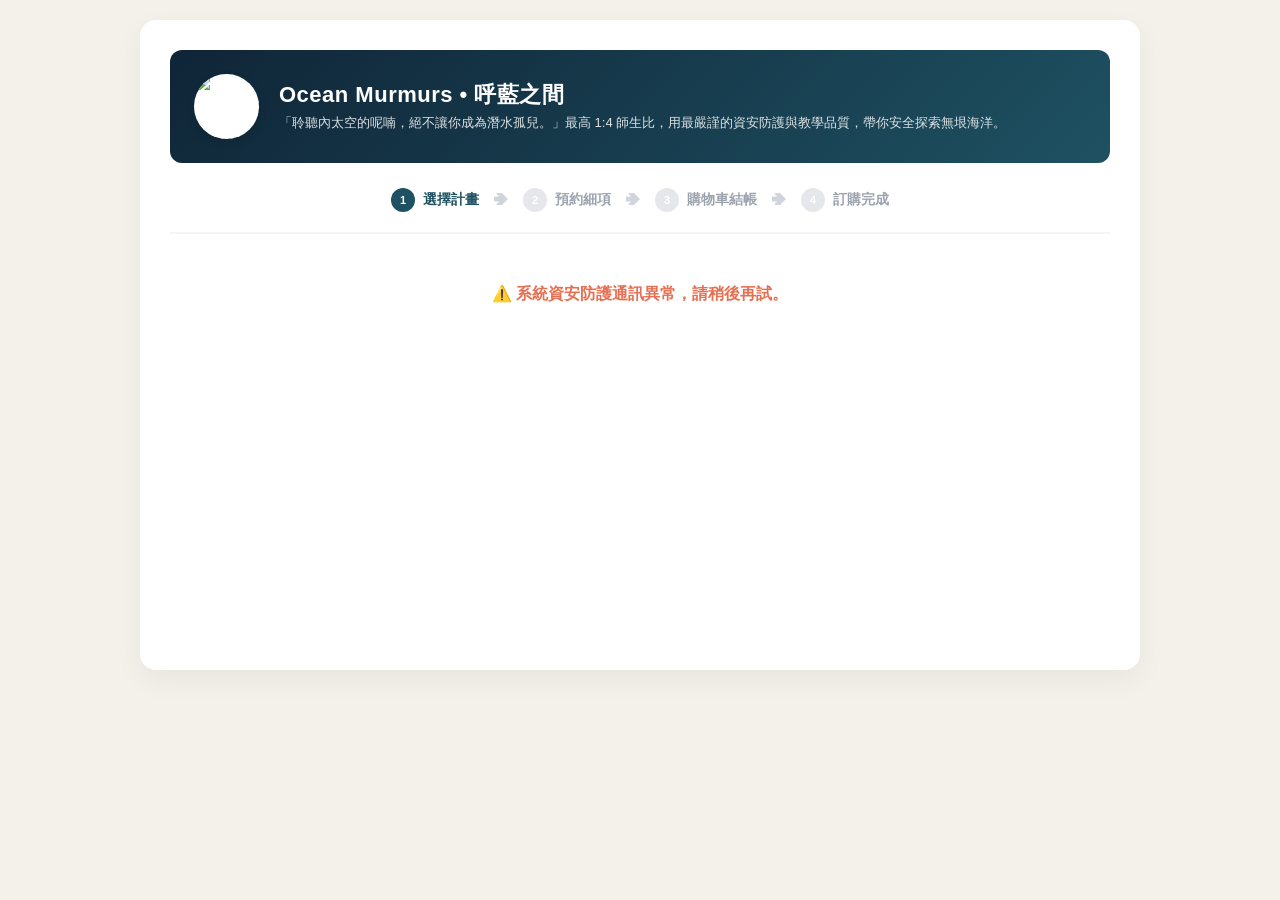
==== commit e12289f1: "Add files via upload" ====
--- a/index7.html
+++ b/index7.html
@@ -26,14 +26,43 @@
         .brand-section { display: flex; align-items: center; gap: 20px; background: linear-gradient(135deg, #0F2537, var(--primary-teal)); color: white; padding: 24px; border-radius: 12px; margin-bottom: 25px; }
         .brand-logo-img { width: 65px; height: 65px; background: white; border-radius: 50%; display: flex; align-items: center; justify-content: center; font-size: 30px; box-shadow: 0 4px 10px rgba(0,0,0,0.1); flex-shrink: 0; }
         .brand-text h1 { font-size: 22px; font-weight: 700; letter-spacing: 0.5px; }
-        .brand-text p { font-size: 13px; opacity: 0.85; margin-top: 4px; line-height: 1.4; }
+        .brand-text p { font-size: 13px; opacity: 0.85; margin-top: 4px; line-height: 1.4; }        
 
         /* 🧭 步驟進度條 */
         .steps-bar { display: flex; justify-content: center; align-items: center; gap: 15px; margin-bottom: 30px; border-bottom: 2px solid var(--gray-light); padding-bottom: 20px; font-size: 14px; font-weight: 600; color: #9CA3AF; }
         .step-item { display: flex; align-items: center; gap: 8px; }
         .step-item.active { color: var(--primary-teal); }
-        .step-number { width: 24px; height: 24px; border-radius: 50%; background: #E5E7EB; color: white; display: flex; align-items: center; justify-content: center; font-size: 11px; }
-        .step-item.active .step-number { background: var(--primary-teal); }
+        /* .step-number { width: 24px; height: 24px; border-radius: 50%; background: #E5E7EB; color: white; display: flex; align-items: center; justify-content: center; font-size: 11px; } */
+        /* .step-item.active .step-number { background: var(--primary-teal); } */
+        .step-number { 
+            width: 24px; 
+            height: 24px; 
+            
+            /* 🟢 關鍵修正一：鋼鐵鎖定硬體尺寸，絕對不允許 Flexbox 進行任何微幅擠壓 */
+            min-width: 24px;
+            min-height: 24px;
+            flex-shrink: 0; 
+            
+            /* 🟢 關鍵修正二：確保寬高比永遠維持完美 1:1 */
+            aspect-ratio: 1 / 1; 
+            
+            border-radius: 50%; 
+            background: #E5E7EB; 
+            color: white; 
+            display: inline-flex; /* 🟢 修正三：在流式佈局中改用 inline-flex 結構更穩固 */
+            align-items: center; 
+            justify-content: center; 
+            font-size: 11px; 
+            
+            /* 補充：防止數字被外層字型大小（line-height）撐開變形 */
+            line-height: 1;
+            box-sizing: border-box;
+        }
+        
+        /* 保持妳原本的 active 狀態激活 */
+        .step-item.active .step-number { 
+            background: var(--primary-teal); 
+        }
         .step-arrow { color: #D1D5DB; }
 
         /* SPA 區塊切換 */
@@ -271,7 +300,7 @@
     </div>
     
     <img src="images/sea.png" class="diver-loader" alt="Diver">
-    
+
     <div style="color: var(--primary-teal); font-weight: 600; margin-top: 20px; text-align: center; z-index: 20;">
         <span id="loading-text">正準備深潛至內太空...</span><br>
         <span style="font-size: 13px; font-weight: normal; color: #64748B;" id="loading-sub">請稍後，「Ocean Murmurs • 呼藍之間」系統正在確認課程項目。</span>
@@ -280,7 +309,9 @@
 
 <div class="container">
     <div class="brand-section">
-        <div class="brand-logo-img">🤿</div>
+        <div class="brand-logo-container">
+            <img src="images/logo_w_b_.png" alt="Ocean Murmurs Logo" class="brand-logo-img">
+        </div>
         <div class="brand-text">
             <h1>Ocean Murmurs • 呼藍之間</h1>
             <p>「聆聽內太空的呢喃，絕不讓你成為潛水孤兒。」最高 1:4 師生比，用最嚴謹的資安防護與教學品質，帶你安全探索無垠海洋。</p>
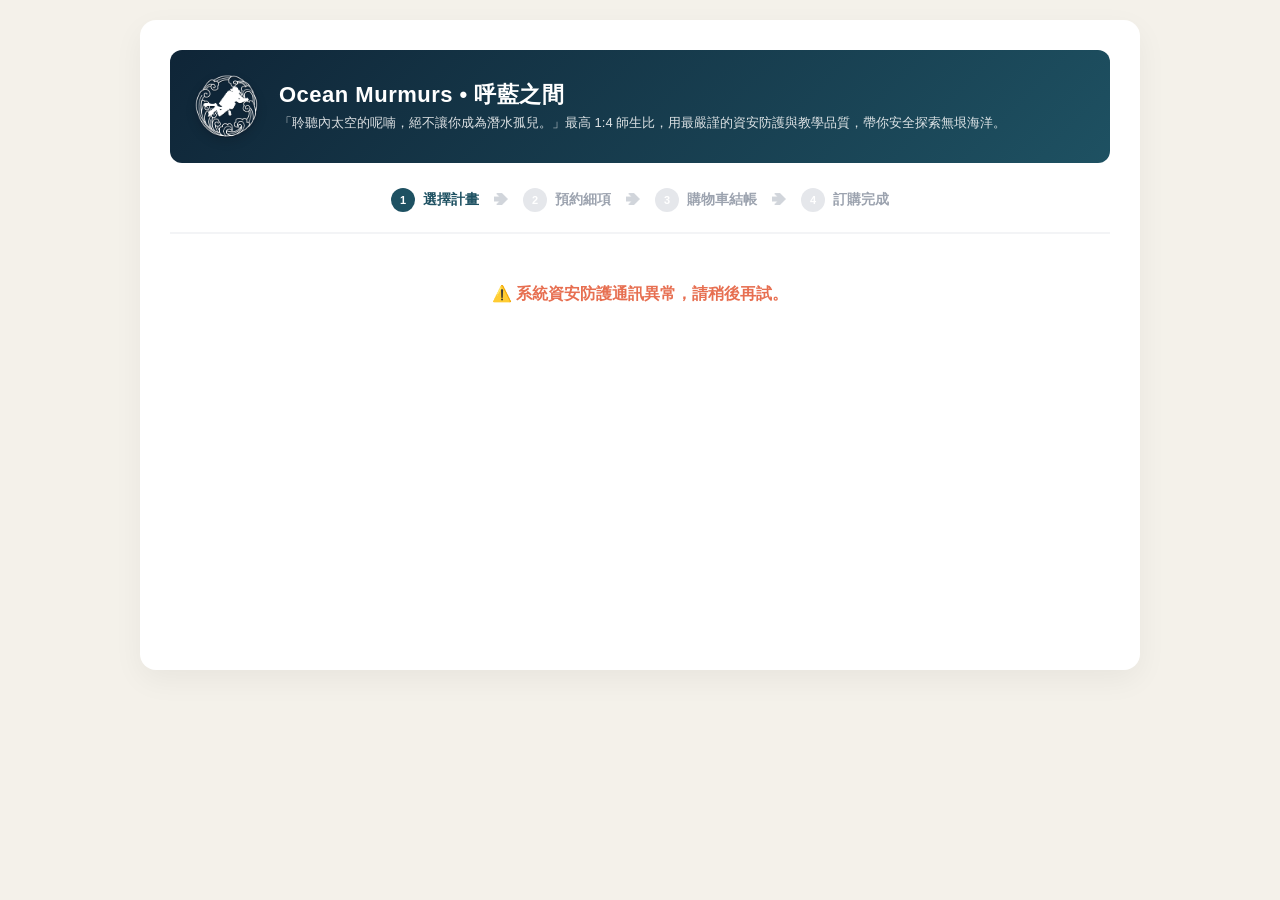
==== commit a4a27184: "Update index7.html" ====
--- a/index7.html
+++ b/index7.html
@@ -1050,6 +1050,10 @@
      * ─── 核心功能 7：加入購物車明細計算 (全面支援加購多選) ───
      */    
     function goToCart() {
+        const payBtn = document.getElementById('payBtn');
+        payBtn.disabled = false;
+        payBtn.innerText = '安全送出訂單並跳轉支付';
+        
         const dateVal = document.getElementById('bookingDate').value;
         if (!dateVal || !selectedSlotText) {
             alert('請完整選取預約日期與場次時段！');
@@ -1474,4 +1478,4 @@
 </script>
 
 </body>
-</html>+</html>
